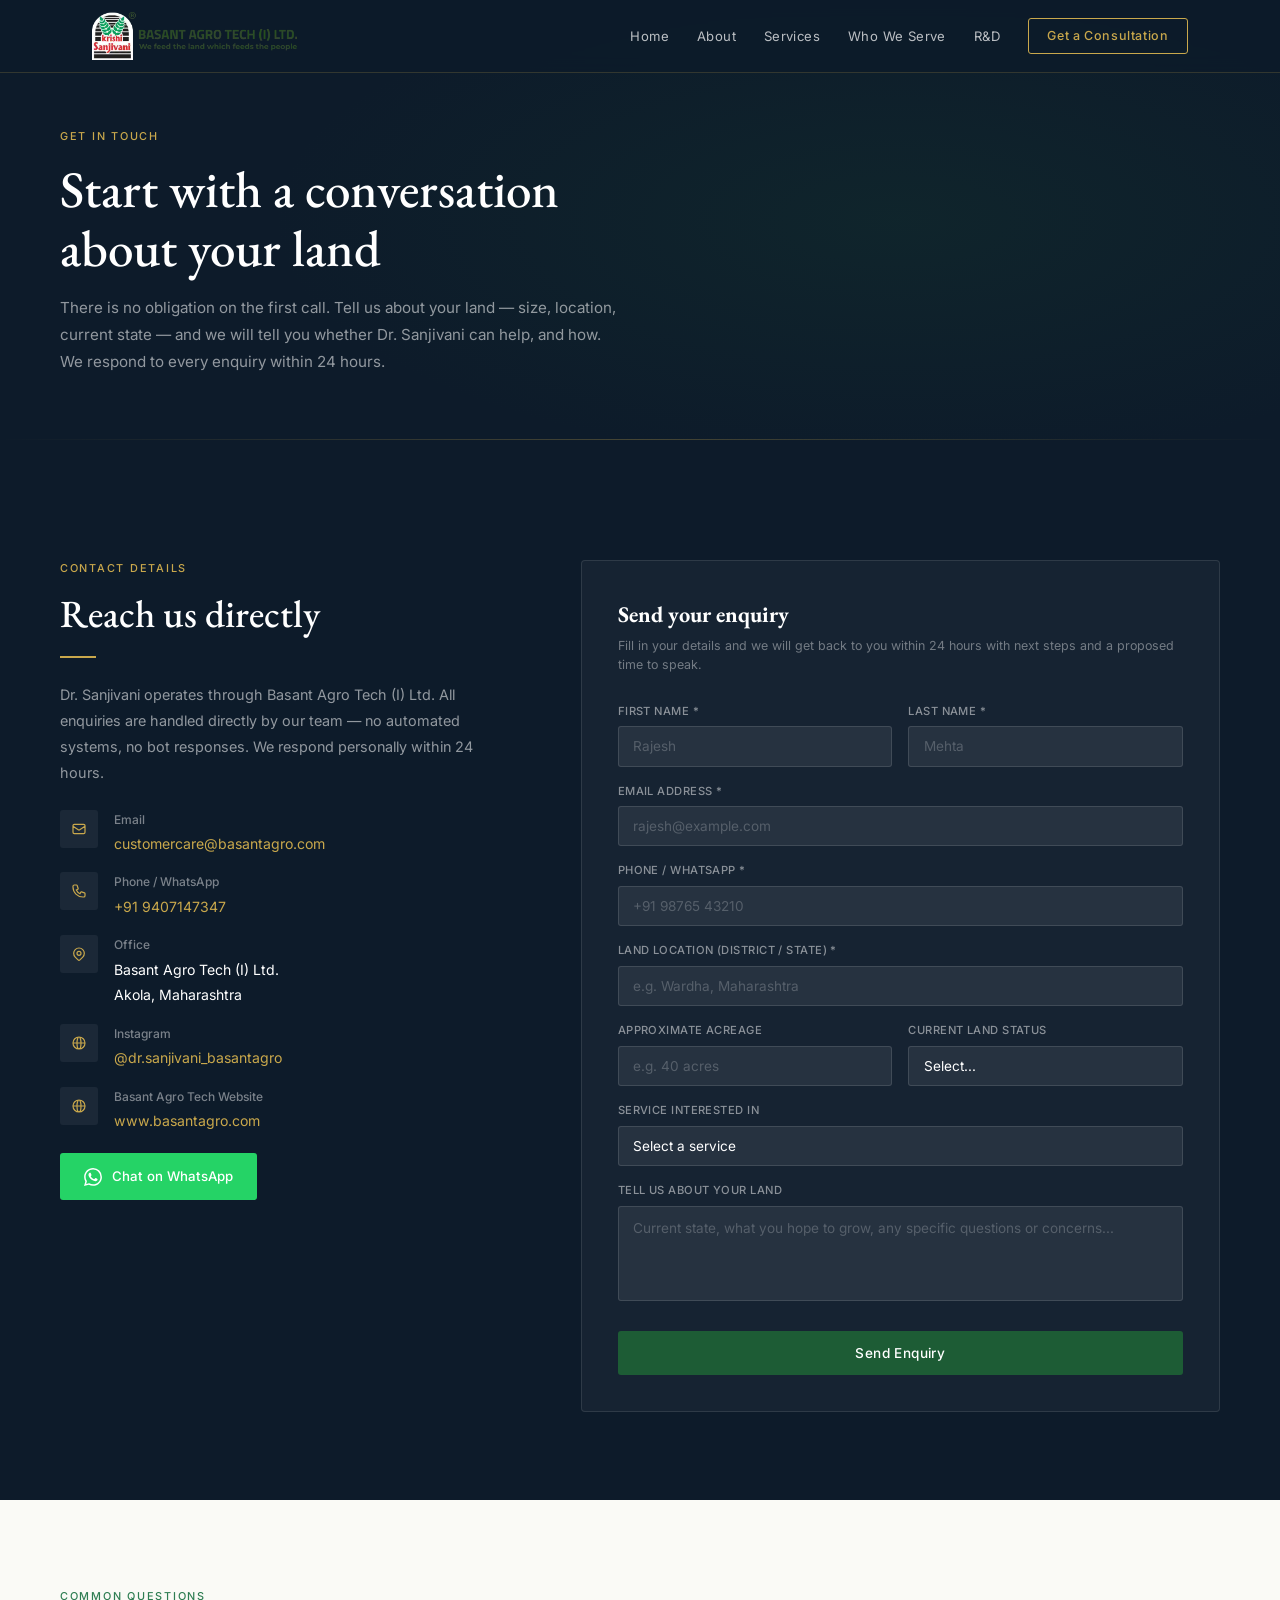
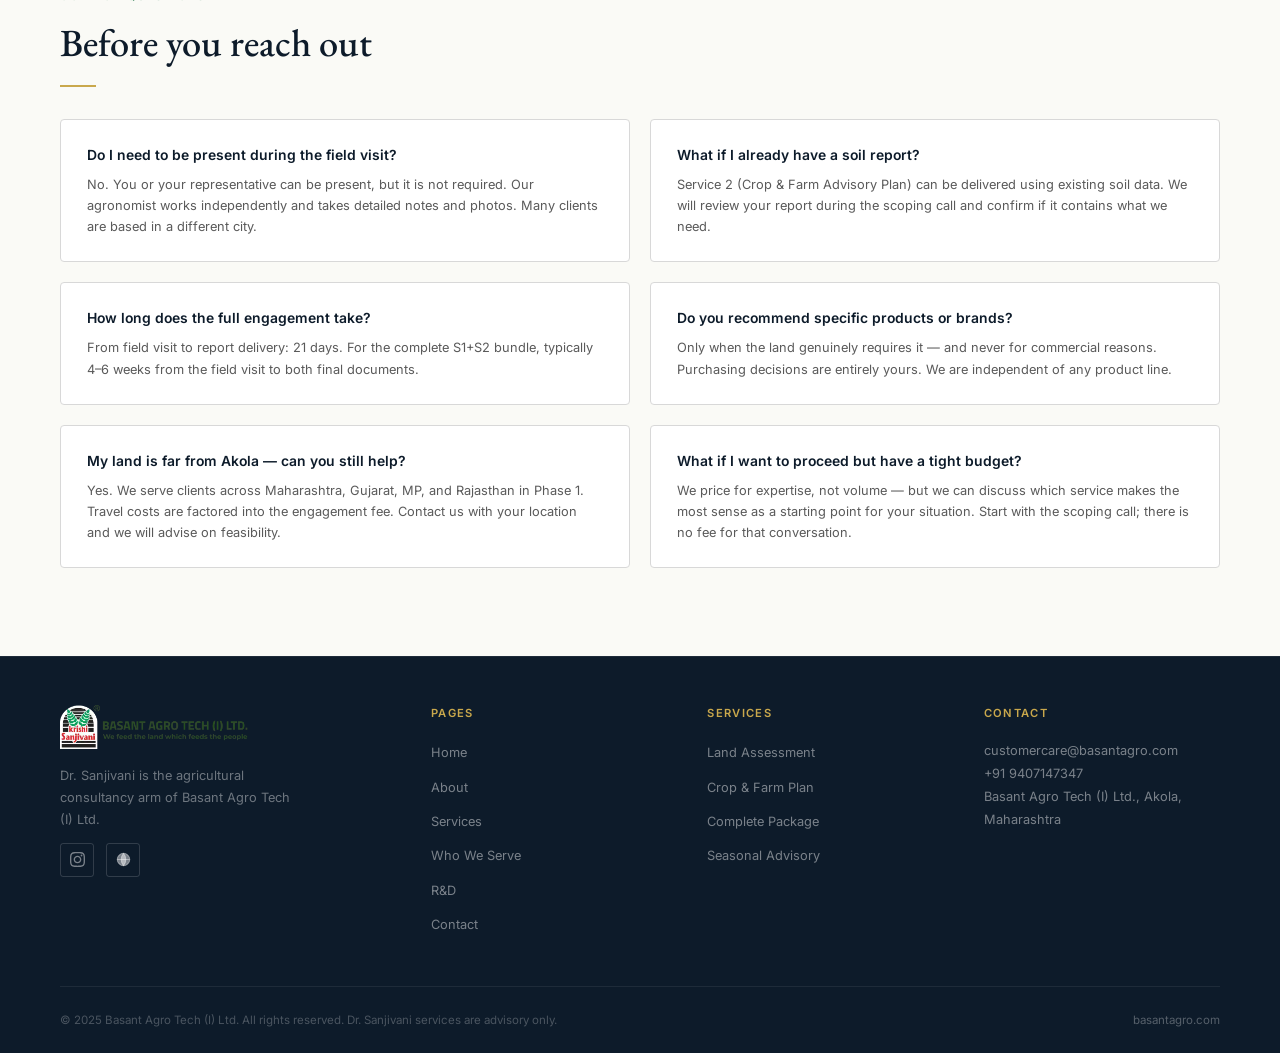
==== contact.html @ 5ec61f28 "Add files via upload" ====
<!DOCTYPE html><html lang="en"><head><meta charset="UTF-8"><meta name="viewport" content="width=device-width,initial-scale=1.0">
<title>Contact | Dr. Sanjivani Agricultural Consultancy</title><link rel="preconnect" href="https://fonts.googleapis.com">
<link href="https://fonts.googleapis.com/css2?family=EB+Garamond:ital,wght@0,400;0,500;0,600;1,400;1,500&family=Inter:wght@300;400;500;600&display=swap" rel="stylesheet">
<link rel="stylesheet" href="style.css">
<style>
.contact-layout{display:grid;grid-template-columns:1fr 1.4fr;gap:4rem;align-items:start;margin-top:2rem}
.contact-info p{font-size:.9rem;color:rgba(255,255,255,.55);line-height:1.8;margin-bottom:1.5rem}
.contact-methods{display:flex;flex-direction:column;gap:1rem}
.c-method{display:flex;gap:1rem;align-items:flex-start}
.c-icon{width:38px;height:38px;background:rgba(255,255,255,.06);border-radius:3px;display:flex;align-items:center;justify-content:center;flex-shrink:0}
.c-icon svg{width:16px;height:16px;stroke:var(--gold-br);fill:none;stroke-width:1.8}
.c-method h5{font-size:.75rem;font-weight:500;color:rgba(255,255,255,.45);margin-bottom:.15rem}
.c-method p{font-size:.88rem;color:var(--white);margin:0}
.c-method a{color:var(--gold-br)}
.form-card{background:rgba(255,255,255,.04);border:1px solid rgba(255,255,255,.1);border-radius:4px;padding:2.25rem}
.form-title{font-family:var(--serif);font-size:1.4rem;color:var(--white);margin-bottom:.3rem}
.form-sub{font-size:.78rem;color:rgba(255,255,255,.4);margin-bottom:1.75rem;line-height:1.5}
.fg{margin-bottom:1rem}
.fg-row{display:grid;grid-template-columns:1fr 1fr;gap:1rem}
label{display:block;font-size:.7rem;font-weight:500;color:rgba(255,255,255,.5);margin-bottom:.35rem;letter-spacing:.04em;text-transform:uppercase}
input,select,textarea{width:100%;background:rgba(255,255,255,.07);border:1px solid rgba(255,255,255,.12);border-radius:3px;padding:.7rem .9rem;color:var(--white);font-size:.85rem;font-family:var(--sans);outline:none;transition:border-color .2s;-webkit-appearance:none;appearance:none}
input::placeholder,textarea::placeholder{color:rgba(255,255,255,.22)}
input:focus,select:focus,textarea:focus{border-color:rgba(201,168,76,.5)}
select option{background:var(--navy);color:var(--white)}
textarea{resize:none;height:95px;line-height:1.55}
.form-btn{width:100%;background:var(--green);color:var(--white);border:none;padding:.9rem;border-radius:3px;font-size:.85rem;font-weight:500;cursor:pointer;margin-top:.4rem;transition:background .2s;letter-spacing:.03em;font-family:var(--sans)}
.form-btn:hover{background:var(--green2)}
.form-btn:disabled{opacity:.6;cursor:not-allowed}
.form-success{display:none;text-align:center;padding:2.5rem 1rem}
.success-icon{width:56px;height:56px;background:rgba(29,92,53,.2);border-radius:50%;display:flex;align-items:center;justify-content:center;margin:0 auto 1rem}
.success-icon svg{width:24px;height:24px;stroke:var(--gold-br);fill:none;stroke-width:1.8}
.form-success h4{font-family:var(--serif);font-size:1.4rem;color:var(--white);margin-bottom:.5rem}
.form-success p{font-size:.82rem;color:rgba(255,255,255,.5);line-height:1.7}
.faq-section{background:var(--cream)}
.faq-grid{display:grid;grid-template-columns:1fr 1fr;gap:1.25rem;margin-top:2rem}
.faq-item{background:var(--white);border:1px solid var(--g4);border-radius:4px;padding:1.5rem 1.6rem}
.faq-item h4{font-size:.87rem;font-weight:600;color:var(--navy);margin-bottom:.5rem}
.faq-item p{font-size:.8rem;color:var(--g2);line-height:1.65}
.whatsapp-btn{display:inline-flex;align-items:center;gap:.6rem;background:#25D366;color:var(--white);padding:.8rem 1.5rem;border-radius:3px;font-size:.83rem;font-weight:500;margin-top:1.25rem;text-decoration:none;transition:background .2s}
.whatsapp-btn:hover{background:#1ebe5a}
.whatsapp-btn svg{width:18px;height:18px;fill:var(--white)}
@media(max-width:900px){.contact-layout,.faq-grid{grid-template-columns:1fr}}
</style></head><body>
<nav><div class="nav-inner">
<a href="index.html" class="nav-logo"><img src="[data-uri]" alt="Basant Agro Tech" style="height:48px"></a>
<div class="nav-links"><a href="index.html">Home</a>
<a href="about.html">About</a>
<a href="services.html">Services</a>
<a href="who-we-serve.html">Who We Serve</a>
<a href="rd.html">R&D</a>
<a href="contact.html" class="nav-cta active" style="border-color:var(--gold-br);color:var(--gold-br)">Get a Consultation</a></div>
<button class="hamburger" onclick="toggleMenu()" aria-label="Menu"><span></span><span></span><span></span></button>
</div></nav>
<div class="mobile-menu" id="mm">
<a href="about.html" onclick="closeMenu()">About</a>
<a href="services.html" onclick="closeMenu()">Services</a>
<a href="who-we-serve.html" onclick="closeMenu()">Who We Serve</a>
<a href="rd.html" onclick="closeMenu()">R&D</a>
<a href="contact.html" onclick="closeMenu()">Get a Consultation</a>
</div>
<div class="page-hero">
<div class="page-hero-inner">
<div class="eyebrow eyebrow-gold">Get in Touch</div>
<h1>Start with a conversation<br>about your land</h1>
<p>There is no obligation on the first call. Tell us about your land — size, location, current state — and we will tell you whether Dr. Sanjivani can help, and how. We respond to every enquiry within 24 hours.</p>
</div><div class="page-hero-line"></div></div>

<section style="background:var(--navy);padding:5.5rem 2rem">
<div class="inner">
<div class="contact-layout">
<div class="contact-info">
<div class="eyebrow eyebrow-gold">Contact Details</div>
<h2 class="section-title light">Reach us directly</h2>
<div class="divider"></div>
<p>Dr. Sanjivani operates through Basant Agro Tech (I) Ltd. All enquiries are handled directly by our team — no automated systems, no bot responses. We respond personally within 24 hours.</p>
<div class="contact-methods">
<div class="c-method"><div class="c-icon"><svg viewBox="0 0 24 24"><path d="M3 8l7.89 5.26a2 2 0 002.22 0L21 8M5 19h14a2 2 0 002-2V7a2 2 0 00-2-2H5a2 2 0 00-2 2v10a2 2 0 002 2z"/></svg></div><div><h5>Email</h5><p><a href="mailto:customercare@basantagro.com">customercare@basantagro.com</a></p></div></div>
<div class="c-method"><div class="c-icon"><svg viewBox="0 0 24 24"><path d="M3 5a2 2 0 012-2h3.28a1 1 0 01.948.684l1.498 4.493a1 1 0 01-.502 1.21l-2.257 1.13a11.042 11.042 0 005.516 5.516l1.13-2.257a1 1 0 011.21-.502l4.493 1.498a1 1 0 01.684.949V19a2 2 0 01-2 2h-1C9.716 21 3 14.284 3 6V5z"/></svg></div><div><h5>Phone / WhatsApp</h5><p><a href="tel:+919407147347">+91 9407147347</a></p></div></div>
<div class="c-method"><div class="c-icon"><svg viewBox="0 0 24 24"><path d="M17.657 16.657L13.414 20.9a2 2 0 01-2.827 0l-4.244-4.243a8 8 0 1111.314 0z"/><path d="M15 11a3 3 0 11-6 0 3 3 0 016 0z"/></svg></div><div><h5>Office</h5><p>Basant Agro Tech (I) Ltd.<br>Akola, Maharashtra</p></div></div>
<div class="c-method"><div class="c-icon"><svg viewBox="0 0 24 24"><path d="M21 12a9 9 0 01-9 9m9-9a9 9 0 00-9-9m9 9H3m9 9a9 9 0 01-9-9m9 9c1.657 0 3-4.03 3-9s-1.343-9-3-9m0 18c-1.657 0-3-4.03-3-9s1.343-9 3-9m-9 9a9 9 0 019-9" stroke="var(--gold-br)" stroke-width="1.8" fill="none"/></svg></div><div><h5>Instagram</h5><p><a href="https://www.instagram.com/dr.sanjivani_basantagro?igsh=MWgzMm5zYTRhdmgycw==" target="_blank">@dr.sanjivani_basantagro</a></p></div></div>
<div class="c-method"><div class="c-icon"><svg viewBox="0 0 24 24"><path d="M21 12a9 9 0 01-9 9m9-9a9 9 0 00-9-9m9 9H3m9 9a9 9 0 01-9-9m9 9c1.657 0 3-4.03 3-9s-1.343-9-3-9m0 18c-1.657 0-3-4.03-3-9s1.343-9 3-9m-9 9a9 9 0 019-9" stroke="var(--gold-br)" stroke-width="1.8" fill="none"/></svg></div><div><h5>Basant Agro Tech Website</h5><p><a href="https://www.basantagro.com/" target="_blank">www.basantagro.com</a></p></div></div>
</div>
<a href="https://wa.me/919407147347?text=Hi%2C+I%27d+like+to+enquire+about+Dr.+Sanjivani+agricultural+consultancy+for+my+land." class="whatsapp-btn" target="_blank"><svg viewBox="0 0 24 24"><path d="M17.472 14.382c-.297-.149-1.758-.867-2.03-.967-.273-.099-.471-.148-.67.15-.197.297-.767.966-.94 1.164-.173.199-.347.223-.644.075-.297-.15-1.255-.463-2.39-1.475-.883-.788-1.48-1.761-1.653-2.059-.173-.297-.018-.458.13-.606.134-.133.298-.347.446-.52.149-.174.198-.298.298-.497.099-.198.05-.371-.025-.52-.075-.149-.669-1.612-.916-2.207-.242-.579-.487-.5-.669-.51-.173-.008-.371-.01-.57-.01-.198 0-.52.074-.792.372-.272.297-1.04 1.016-1.04 2.479 0 1.462 1.065 2.875 1.213 3.074.149.198 2.096 3.2 5.077 4.487.709.306 1.262.489 1.694.625.712.227 1.36.195 1.871.118.571-.085 1.758-.719 2.006-1.413.248-.694.248-1.289.173-1.413-.074-.124-.272-.198-.57-.347m-5.421 7.403h-.004a9.87 9.87 0 01-5.031-1.378l-.361-.214-3.741.982.998-3.648-.235-.374a9.86 9.86 0 01-1.51-5.26c.001-5.45 4.436-9.884 9.888-9.884 2.64 0 5.122 1.03 6.988 2.898a9.825 9.825 0 012.893 6.994c-.003 5.45-4.437 9.884-9.885 9.884m8.413-18.297A11.815 11.815 0 0012.05 0C5.495 0 .16 5.335.157 11.892c0 2.096.547 4.142 1.588 5.945L.057 24l6.305-1.654a11.882 11.882 0 005.683 1.448h.005c6.554 0 11.89-5.335 11.893-11.893a11.821 11.821 0 00-3.48-8.413z"/></svg>Chat on WhatsApp</a>
</div>
<div class="form-card" id="formBox">
<h3 class="form-title">Send your enquiry</h3>
<p class="form-sub">Fill in your details and we will get back to you within 24 hours with next steps and a proposed time to speak.</p>
<form id="enquiryForm">
<div class="fg-row">
<div class="fg"><label>First name *</label><input type="text" id="fname" placeholder="Rajesh" required></div>
<div class="fg"><label>Last name *</label><input type="text" id="lname" placeholder="Mehta" required></div>
</div>
<div class="fg"><label>Email address *</label><input type="email" id="email" placeholder="rajesh@example.com" required></div>
<div class="fg"><label>Phone / WhatsApp *</label><input type="tel" id="phone" placeholder="+91 98765 43210" required></div>
<div class="fg"><label>Land location (district / state) *</label><input type="text" id="location" placeholder="e.g. Wardha, Maharashtra" required></div>
<div class="fg-row">
<div class="fg"><label>Approximate acreage</label><input type="text" id="acres" placeholder="e.g. 40 acres"></div>
<div class="fg"><label>Current land status</label><select id="status"><option value="">Select...</option><option>Completely fallow / idle</option><option>Partially farmed / tenanted</option><option>Recently purchased</option><option>Inherited — never farmed</option><option>Currently farmed but underperforming</option></select></div>
</div>
<div class="fg"><label>Service interested in</label><select id="service"><option value="">Select a service</option><option>Service 1 — Land Assessment Report</option><option>Service 2 — Crop &amp; Farm Advisory Plan</option><option>Services 1+2 — Complete Package (recommended)</option><option>Service 3 — Seasonal Advisory (existing clients only)</option><option>Not sure yet — need guidance</option></select></div>
<div class="fg"><label>Tell us about your land</label><textarea id="message" placeholder="Current state, what you hope to grow, any specific questions or concerns..."></textarea></div>
<button type="submit" class="form-btn" id="submitBtn">Send Enquiry</button>
</form>
<div class="form-success" id="formSuccess">
<div class="success-icon"><svg viewBox="0 0 24 24"><path d="M9 12l2 2 4-4m6 2a9 9 0 11-18 0 9 9 0 0118 0z"/></svg></div>
<h4>Enquiry received</h4>
<p>Thank you. A Dr. Sanjivani agronomist will review your details and reach out within 24 hours to schedule your discovery call.<br><br>You can also reach us directly on WhatsApp: <a href="https://wa.me/919407147347" style="color:var(--gold-br)">+91 9407147347</a></p>
</div>
</div>
</div>
</div></section>

<section class="faq-section">
<div class="inner">
<div class="eyebrow">Common Questions</div>
<h2 class="section-title">Before you reach out</h2>
<div class="divider"></div>
<div class="faq-grid">
<div class="faq-item"><h4>Do I need to be present during the field visit?</h4><p>No. You or your representative can be present, but it is not required. Our agronomist works independently and takes detailed notes and photos. Many clients are based in a different city.</p></div>
<div class="faq-item"><h4>What if I already have a soil report?</h4><p>Service 2 (Crop &amp; Farm Advisory Plan) can be delivered using existing soil data. We will review your report during the scoping call and confirm if it contains what we need.</p></div>
<div class="faq-item"><h4>How long does the full engagement take?</h4><p>From field visit to report delivery: 21 days. For the complete S1+S2 bundle, typically 4–6 weeks from the field visit to both final documents.</p></div>
<div class="faq-item"><h4>Do you recommend specific products or brands?</h4><p>Only when the land genuinely requires it — and never for commercial reasons. Purchasing decisions are entirely yours. We are independent of any product line.</p></div>
<div class="faq-item"><h4>My land is far from Akola — can you still help?</h4><p>Yes. We serve clients across Maharashtra, Gujarat, MP, and Rajasthan in Phase 1. Travel costs are factored into the engagement fee. Contact us with your location and we will advise on feasibility.</p></div>
<div class="faq-item"><h4>What if I want to proceed but have a tight budget?</h4><p>We price for expertise, not volume — but we can discuss which service makes the most sense as a starting point for your situation. Start with the scoping call; there is no fee for that conversation.</p></div>
</div>
</div></section>

<footer>
<div class="footer-inner"><div class="footer-top">
<div class="footer-brand"><img src="[data-uri]" alt="Basant Agro Tech" style="height:44px;margin-bottom:1rem">
<p style="font-size:.8rem;color:rgba(255,255,255,.4);line-height:1.7;max-width:240px">Dr. Sanjivani is the agricultural consultancy arm of Basant Agro Tech (I) Ltd.</p>
<div class="footer-social">
<a href="https://www.instagram.com/dr.sanjivani_basantagro?igsh=MWgzMm5zYTRhdmgycw==" target="_blank"><svg viewBox="0 0 24 24"><path d="M12 2.163c3.204 0 3.584.012 4.85.07 3.252.148 4.771 1.691 4.919 4.919.058 1.265.069 1.645.069 4.849 0 3.205-.012 3.584-.069 4.849-.149 3.225-1.664 4.771-4.919 4.919-1.266.058-1.644.07-4.85.07-3.204 0-3.584-.012-4.849-.07-3.26-.149-4.771-1.699-4.919-4.92-.058-1.265-.07-1.644-.07-4.849 0-3.204.013-3.583.07-4.849.149-3.227 1.664-4.771 4.919-4.919 1.266-.057 1.645-.069 4.849-.069zm0-2.163c-3.259 0-3.667.014-4.947.072-4.358.2-6.78 2.618-6.98 6.98-.059 1.281-.073 1.689-.073 4.948 0 3.259.014 3.668.072 4.948.2 4.358 2.618 6.78 6.98 6.98 1.281.058 1.689.072 4.948.072 3.259 0 3.668-.014 4.948-.072 4.354-.2 6.782-2.618 6.979-6.98.059-1.28.073-1.689.073-4.948 0-3.259-.014-3.667-.072-4.947-.196-4.354-2.617-6.78-6.979-6.98-1.281-.059-1.69-.073-4.949-.073zm0 5.838c-3.403 0-6.162 2.759-6.162 6.162s2.759 6.163 6.162 6.163 6.162-2.759 6.162-6.163c0-3.403-2.759-6.162-6.162-6.162zm0 10.162c-2.209 0-4-1.79-4-4 0-2.209 1.791-4 4-4s4 1.791 4 4c0 2.21-1.791 4-4 4zm6.406-11.845c-.796 0-1.441.645-1.441 1.44s.645 1.44 1.441 1.44c.795 0 1.439-.645 1.439-1.44s-.644-1.44-1.439-1.44z"/></svg></a>
<a href="https://www.basantagro.com/" target="_blank"><svg viewBox="0 0 24 24" fill="none" stroke="rgba(255,255,255,0.45)" stroke-width="1.5"><circle cx="12" cy="12" r="10"/><path d="M2 12h20M12 2a15.3 15.3 0 010 20M12 2a15.3 15.3 0 000 20"/></svg></a>
</div></div>
<div class="footer-col"><h5>Pages</h5><ul>
<li><a href="index.html">Home</a></li><li><a href="about.html">About</a></li>
<li><a href="services.html">Services</a></li><li><a href="who-we-serve.html">Who We Serve</a></li>
<li><a href="rd.html">R&D</a></li><li><a href="contact.html">Contact</a></li></ul></div>
<div class="footer-col"><h5>Services</h5><ul>
<li><a href="services.html#s1">Land Assessment</a></li><li><a href="services.html#s2">Crop &amp; Farm Plan</a></li>
<li><a href="services.html#bundle">Complete Package</a></li><li><a href="services.html#s3">Seasonal Advisory</a></li></ul></div>
<div class="footer-col"><h5>Contact</h5>
<p style="font-size:.8rem;color:rgba(255,255,255,.45);line-height:1.8">customercare@basantagro.com<br>+91 9407147347<br>Basant Agro Tech (I) Ltd., Akola, Maharashtra</p></div>
</div><div class="footer-bottom">
<p>© 2025 Basant Agro Tech (I) Ltd. All rights reserved. Dr. Sanjivani services are advisory only.</p>
<p><a href="https://www.basantagro.com/" target="_blank" style="color:rgba(255,255,255,.3)">basantagro.com</a></p>
</div></div></footer>
<script>
function toggleMenu(){document.getElementById("mm").classList.toggle("open")}
function closeMenu(){document.getElementById("mm").classList.remove("open")}
window.addEventListener("scroll",()=>{document.querySelector("nav").style.background=window.scrollY>60?"rgba(13,27,42,0.99)":"rgba(13,27,42,0.97)"})
</script>
<script>
document.getElementById("enquiryForm").addEventListener("submit",async function(e){
  e.preventDefault();
  const btn=document.getElementById("submitBtn");
  btn.disabled=true;btn.textContent="Sending...";
  
  const data={
    fname:document.getElementById("fname").value,
    lname:document.getElementById("lname").value,
    email:document.getElementById("email").value,
    phone:document.getElementById("phone").value,
    location:document.getElementById("location").value,
    acres:document.getElementById("acres").value,
    status:document.getElementById("status").value,
    service:document.getElementById("service").value,
    message:document.getElementById("message").value,
    timestamp:new Date().toLocaleString("en-IN",{timeZone:"Asia/Kolkata"})
  };
  
  try{
  const SCRIPT_URL="https://script.google.com/macros/s/AKfycbz9bzeO3ZRPeZBhHLI8vdWgQnu197bSWNytZwtHeRsmhTvj__8_hX8oE4RBZjAuDmMwpA/exec";
  await fetch(SCRIPT_URL,{method:"POST",body:JSON.stringify(data)});
  document.getElementById("enquiryForm").style.display="none";
  document.getElementById("formSuccess").style.display="block";
}catch(err){
  document.getElementById("enquiryForm").style.display="none";
  document.getElementById("formSuccess").style.display="block";
}
});
</script>
</body></html>
---- style.css ----
*,*::before,*::after{box-sizing:border-box;margin:0;padding:0}
:root{
  --navy:#0D1B2A;--navy2:#152232;--green:#1D5C35;--green2:#2E7D52;
  --green-lt:#EAF4EE;--gold:#8B6914;--gold-lt:#FDF8E1;--gold-br:#C9A84C;
  --cream:#FAFAF6;--g1:#2C2C2C;--g2:#5A5A5A;--g3:#8A8A8A;--g4:#D8D8D8;
  --white:#FFFFFF;--serif:'EB Garamond',Georgia,serif;--sans:'Inter',system-ui,sans-serif;
}
html{scroll-behavior:smooth}
body{font-family:var(--sans);color:var(--g1);background:var(--white);line-height:1.6;overflow-x:hidden}
a{text-decoration:none;color:inherit}
ul{list-style:none}
img{max-width:100%;display:block}

/* NAV */
nav{position:fixed;top:0;left:0;right:0;z-index:100;background:rgba(13,27,42,0.97);backdrop-filter:blur(8px);border-bottom:1px solid rgba(201,168,76,0.2);transition:background 0.3s}
.nav-inner{max-width:1160px;margin:0 auto;padding:0 2rem;display:flex;align-items:center;justify-content:space-between;height:72px}
.nav-logo img{height:48px;width:auto}
.nav-links{display:flex;align-items:center;gap:1.75rem}
.nav-links a{color:rgba(255,255,255,0.72);font-size:0.82rem;font-weight:400;letter-spacing:0.03em;transition:color 0.2s}
.nav-links a:hover,.nav-links a.active{color:var(--gold-br)}
.nav-cta{background:transparent;border:1px solid var(--gold-br)!important;color:var(--gold-br)!important;padding:0.45rem 1.15rem;border-radius:3px;font-size:0.78rem!important;font-weight:500!important;letter-spacing:0.05em!important;transition:all 0.2s!important}
.nav-cta:hover{background:var(--gold-br)!important;color:var(--navy)!important}
.hamburger{display:none;flex-direction:column;gap:5px;cursor:pointer;padding:4px;border:none;background:none}
.hamburger span{display:block;width:22px;height:1.5px;background:var(--white);transition:all 0.3s}
.mobile-menu{display:none;position:fixed;top:72px;left:0;right:0;background:var(--navy);padding:1.5rem 2rem 2rem;border-top:1px solid rgba(201,168,76,0.15);z-index:99}
.mobile-menu.open{display:block}
.mobile-menu a{display:block;color:rgba(255,255,255,0.8);padding:0.75rem 0;font-size:0.9rem;border-bottom:1px solid rgba(255,255,255,0.07)}
.mobile-menu a:last-child{border-bottom:none;margin-top:0.5rem;color:var(--gold-br)}

/* COMMON */
section{padding:5.5rem 2rem}
.inner{max-width:1160px;margin:0 auto}
.eyebrow{font-size:0.68rem;letter-spacing:0.16em;text-transform:uppercase;color:var(--green2);font-weight:500;margin-bottom:0.9rem}
.eyebrow-gold{color:var(--gold-br)}
h1.page-title{font-family:var(--serif);font-size:clamp(2.2rem,4vw,3.4rem);font-weight:500;color:var(--navy);line-height:1.15;margin-bottom:1rem}
h2.section-title{font-family:var(--serif);font-size:clamp(1.8rem,3vw,2.7rem);font-weight:500;color:var(--navy);line-height:1.18;margin-bottom:1rem}
h2.section-title.light{color:var(--white)}
.divider{width:36px;height:2px;background:var(--gold-br);margin:1.2rem 0 1.5rem}
.desc{font-size:0.94rem;color:var(--g2);line-height:1.8;max-width:580px}
.desc.light{color:rgba(255,255,255,0.6)}

.btn-primary{display:inline-block;background:var(--green);color:var(--white);padding:0.85rem 2rem;border-radius:3px;font-size:0.84rem;font-weight:500;letter-spacing:0.04em;border:none;cursor:pointer;transition:background 0.2s;font-family:var(--sans)}
.btn-primary:hover{background:var(--green2)}
.btn-ghost{display:inline-block;background:transparent;color:rgba(255,255,255,0.72);padding:0.85rem 1.5rem;border-radius:3px;font-size:0.84rem;font-weight:400;letter-spacing:0.04em;border:1px solid rgba(255,255,255,0.22);cursor:pointer;transition:all 0.2s;font-family:var(--sans)}
.btn-ghost:hover{border-color:rgba(255,255,255,0.5);color:var(--white)}
.btn-green-outline{display:inline-block;background:transparent;color:var(--green);padding:0.75rem 1.75rem;border-radius:3px;font-size:0.83rem;font-weight:500;border:1px solid var(--green);cursor:pointer;transition:all 0.2s;font-family:var(--sans)}
.btn-green-outline:hover{background:var(--green);color:var(--white)}

/* PAGE HERO (inner pages) */
.page-hero{padding:8rem 2rem 4rem;background:var(--navy);position:relative;overflow:hidden}
.page-hero::after{content:'';position:absolute;inset:0;background:radial-gradient(ellipse 70% 80% at 70% 50%,rgba(29,92,53,0.15) 0%,transparent 70%);pointer-events:none}
.page-hero-inner{max-width:1160px;margin:0 auto;position:relative;z-index:1}
.page-hero h1{font-family:var(--serif);font-size:clamp(2.2rem,4vw,3.4rem);font-weight:500;color:var(--white);line-height:1.15;margin-bottom:1rem}
.page-hero p{font-size:0.95rem;color:rgba(255,255,255,0.55);line-height:1.8;max-width:560px}
.page-hero-line{position:absolute;bottom:0;left:0;right:0;height:1px;background:linear-gradient(90deg,transparent,rgba(201,168,76,0.3),transparent)}

/* FOOTER */
footer{background:var(--navy);border-top:1px solid rgba(255,255,255,0.07);padding:3rem 2rem 1.5rem}
.footer-inner{max-width:1160px;margin:0 auto}
.footer-top{display:grid;grid-template-columns:1.4fr 1fr 1fr 1fr;gap:2.5rem;padding-bottom:2.5rem;border-bottom:1px solid rgba(255,255,255,0.07)}
.footer-brand img{height:44px;margin-bottom:1rem}
.footer-brand p{font-size:0.8rem;color:rgba(255,255,255,0.4);line-height:1.7;max-width:240px}
.footer-col h5{font-size:0.7rem;font-weight:600;letter-spacing:0.12em;text-transform:uppercase;color:var(--gold-br);margin-bottom:1rem}
.footer-col ul li{margin-bottom:0.55rem}
.footer-col ul li a{font-size:0.8rem;color:rgba(255,255,255,0.45);transition:color 0.2s}
.footer-col ul li a:hover{color:rgba(255,255,255,0.8)}
.footer-col p{font-size:0.8rem;color:rgba(255,255,255,0.45);line-height:1.7}
.footer-social{display:flex;gap:0.75rem;margin-top:0.75rem}
.footer-social a{width:34px;height:34px;border:1px solid rgba(255,255,255,0.15);border-radius:3px;display:flex;align-items:center;justify-content:center;transition:border-color 0.2s}
.footer-social a:hover{border-color:var(--gold-br)}
.footer-social svg{width:15px;height:15px;fill:rgba(255,255,255,0.45)}
.footer-bottom{display:flex;justify-content:space-between;align-items:center;padding-top:1.5rem;flex-wrap:wrap;gap:0.75rem}
.footer-bottom p{font-size:0.72rem;color:rgba(255,255,255,0.25)}

/* RESPONSIVE */
@media(max-width:900px){
  .footer-top{grid-template-columns:1fr 1fr}
  nav .nav-links{display:none}
  .hamburger{display:flex}
}
@media(max-width:600px){
  section{padding:4rem 1.25rem}
  .footer-top{grid-template-columns:1fr}
  .footer-bottom{flex-direction:column;text-align:center}
}
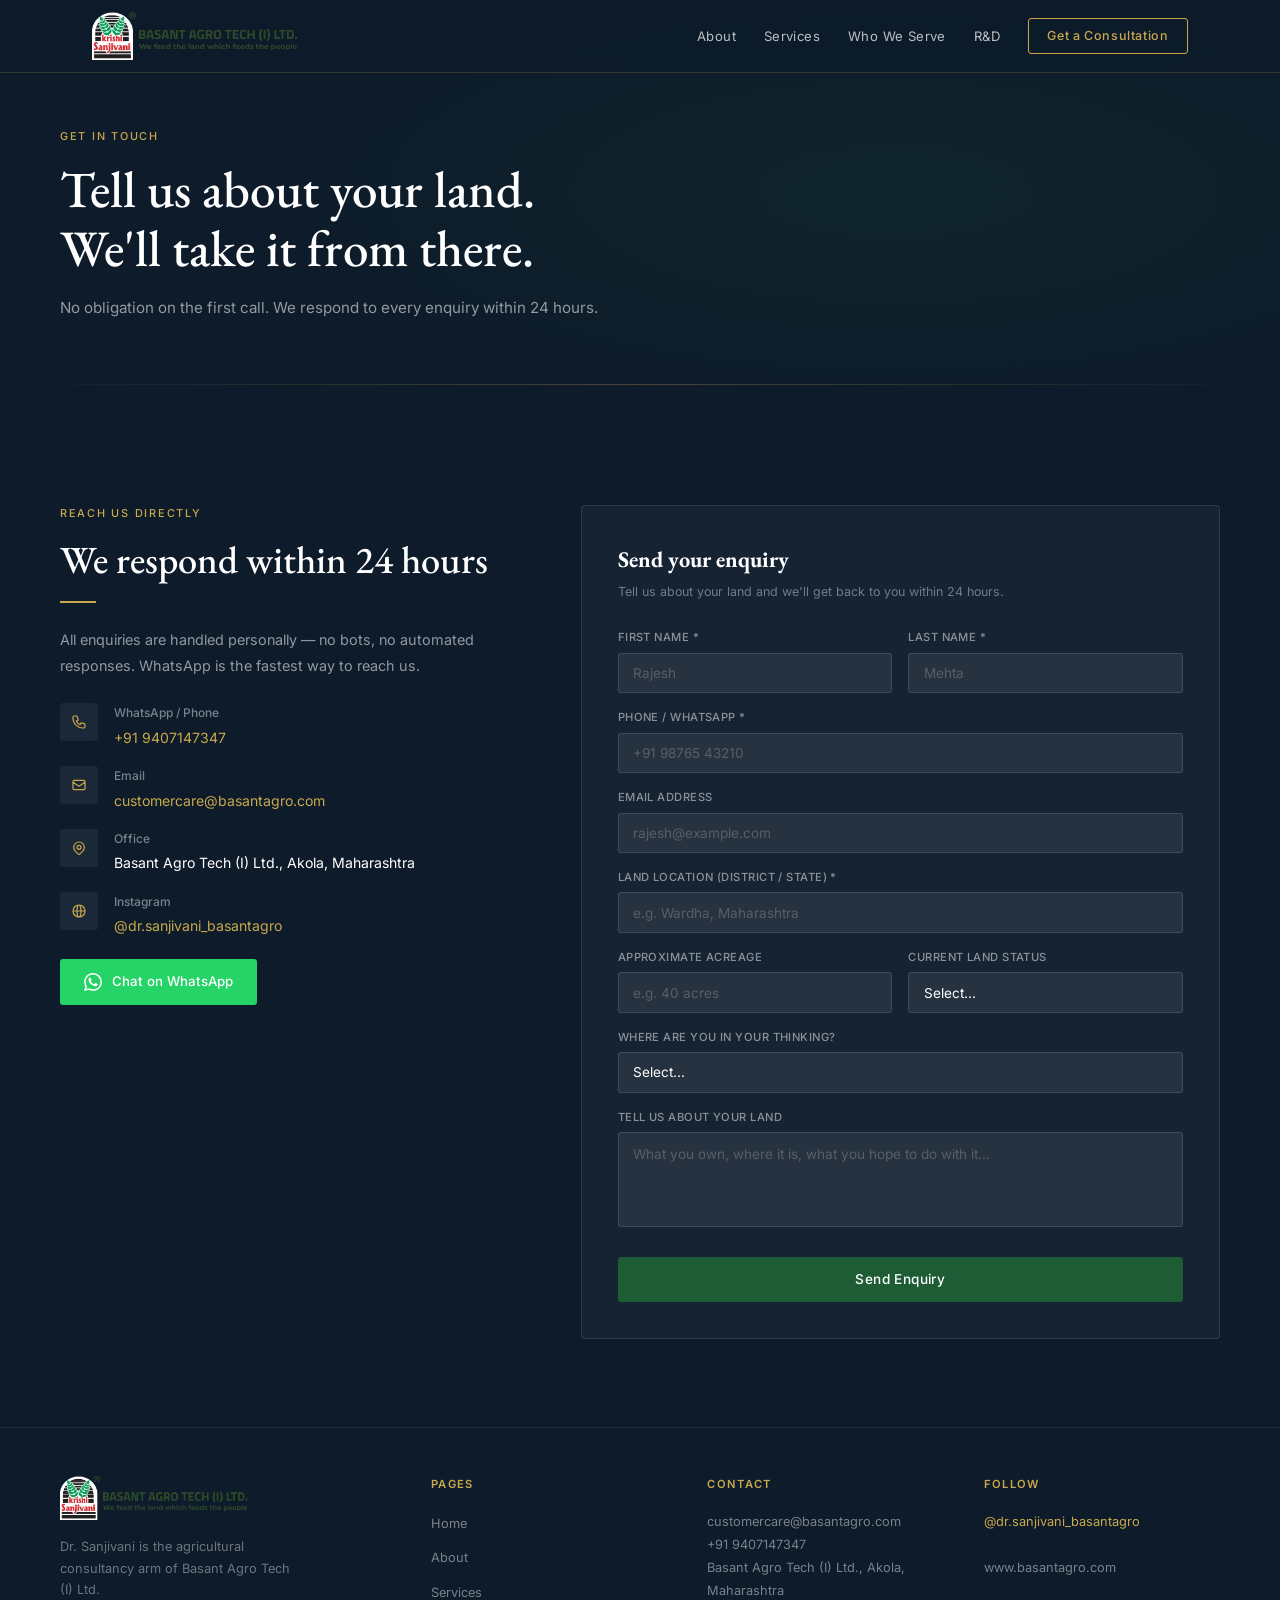
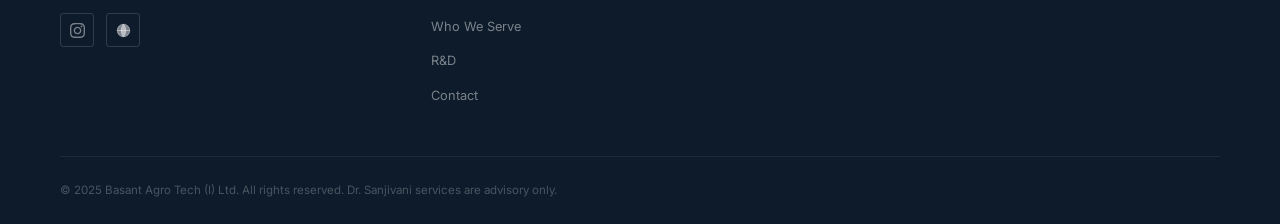
==== commit c236a8ff: "Update contact.html" ====
--- a/contact.html
+++ b/contact.html
@@ -31,121 +31,82 @@
 .success-icon svg{width:24px;height:24px;stroke:var(--gold-br);fill:none;stroke-width:1.8}
 .form-success h4{font-family:var(--serif);font-size:1.4rem;color:var(--white);margin-bottom:.5rem}
 .form-success p{font-size:.82rem;color:rgba(255,255,255,.5);line-height:1.7}
-.faq-section{background:var(--cream)}
-.faq-grid{display:grid;grid-template-columns:1fr 1fr;gap:1.25rem;margin-top:2rem}
-.faq-item{background:var(--white);border:1px solid var(--g4);border-radius:4px;padding:1.5rem 1.6rem}
-.faq-item h4{font-size:.87rem;font-weight:600;color:var(--navy);margin-bottom:.5rem}
-.faq-item p{font-size:.8rem;color:var(--g2);line-height:1.65}
 .whatsapp-btn{display:inline-flex;align-items:center;gap:.6rem;background:#25D366;color:var(--white);padding:.8rem 1.5rem;border-radius:3px;font-size:.83rem;font-weight:500;margin-top:1.25rem;text-decoration:none;transition:background .2s}
 .whatsapp-btn:hover{background:#1ebe5a}
 .whatsapp-btn svg{width:18px;height:18px;fill:var(--white)}
-@media(max-width:900px){.contact-layout,.faq-grid{grid-template-columns:1fr}}
+@media(max-width:900px){.contact-layout{grid-template-columns:1fr}.fg-row{grid-template-columns:1fr}}
 </style></head><body>
 <nav><div class="nav-inner">
 <a href="index.html" class="nav-logo"><img src="[data-uri]" alt="Basant Agro Tech" style="height:48px"></a>
-<div class="nav-links"><a href="index.html">Home</a>
-<a href="about.html">About</a>
-<a href="services.html">Services</a>
-<a href="who-we-serve.html">Who We Serve</a>
-<a href="rd.html">R&D</a>
-<a href="contact.html" class="nav-cta active" style="border-color:var(--gold-br);color:var(--gold-br)">Get a Consultation</a></div>
+<div class="nav-links"><a href="about.html">About</a><a href="services.html">Services</a><a href="who-we-serve.html">Who We Serve</a><a href="rd.html">R&amp;D</a><a href="contact.html" class="nav-cta">Get a Consultation</a></div>
 <button class="hamburger" onclick="toggleMenu()" aria-label="Menu"><span></span><span></span><span></span></button>
 </div></nav>
 <div class="mobile-menu" id="mm">
-<a href="about.html" onclick="closeMenu()">About</a>
-<a href="services.html" onclick="closeMenu()">Services</a>
-<a href="who-we-serve.html" onclick="closeMenu()">Who We Serve</a>
-<a href="rd.html" onclick="closeMenu()">R&D</a>
-<a href="contact.html" onclick="closeMenu()">Get a Consultation</a>
-</div>
+<a href="about.html" onclick="closeMenu()">About</a><a href="services.html" onclick="closeMenu()">Services</a>
+<a href="who-we-serve.html" onclick="closeMenu()">Who We Serve</a><a href="rd.html" onclick="closeMenu()">R&D</a>
+<a href="contact.html" onclick="closeMenu()">Get a Consultation</a></div>
 <div class="page-hero">
 <div class="page-hero-inner">
 <div class="eyebrow eyebrow-gold">Get in Touch</div>
-<h1>Start with a conversation<br>about your land</h1>
-<p>There is no obligation on the first call. Tell us about your land — size, location, current state — and we will tell you whether Dr. Sanjivani can help, and how. We respond to every enquiry within 24 hours.</p>
+<h1>Tell us about your land.<br>We'll take it from there.</h1>
+<p>No obligation on the first call. We respond to every enquiry within 24 hours.</p>
 </div><div class="page-hero-line"></div></div>
 
 <section style="background:var(--navy);padding:5.5rem 2rem">
 <div class="inner">
 <div class="contact-layout">
 <div class="contact-info">
-<div class="eyebrow eyebrow-gold">Contact Details</div>
-<h2 class="section-title light">Reach us directly</h2>
-<div class="divider"></div>
-<p>Dr. Sanjivani operates through Basant Agro Tech (I) Ltd. All enquiries are handled directly by our team — no automated systems, no bot responses. We respond personally within 24 hours.</p>
+<div class="eyebrow eyebrow-gold">Reach Us Directly</div>
+<h2 class="section-title light">We respond within 24 hours</h2>
+<div class="divider" style="background:var(--gold-br)"></div>
+<p>All enquiries are handled personally — no bots, no automated responses. WhatsApp is the fastest way to reach us.</p>
 <div class="contact-methods">
+<div class="c-method"><div class="c-icon"><svg viewBox="0 0 24 24"><path d="M3 5a2 2 0 012-2h3.28a1 1 0 01.948.684l1.498 4.493a1 1 0 01-.502 1.21l-2.257 1.13a11.042 11.042 0 005.516 5.516l1.13-2.257a1 1 0 011.21-.502l4.493 1.498a1 1 0 01.684.949V19a2 2 0 01-2 2h-1C9.716 21 3 14.284 3 6V5z"/></svg></div><div><h5>WhatsApp / Phone</h5><p><a href="tel:+919407147347">+91 9407147347</a></p></div></div>
 <div class="c-method"><div class="c-icon"><svg viewBox="0 0 24 24"><path d="M3 8l7.89 5.26a2 2 0 002.22 0L21 8M5 19h14a2 2 0 002-2V7a2 2 0 00-2-2H5a2 2 0 00-2 2v10a2 2 0 002 2z"/></svg></div><div><h5>Email</h5><p><a href="mailto:customercare@basantagro.com">customercare@basantagro.com</a></p></div></div>
-<div class="c-method"><div class="c-icon"><svg viewBox="0 0 24 24"><path d="M3 5a2 2 0 012-2h3.28a1 1 0 01.948.684l1.498 4.493a1 1 0 01-.502 1.21l-2.257 1.13a11.042 11.042 0 005.516 5.516l1.13-2.257a1 1 0 011.21-.502l4.493 1.498a1 1 0 01.684.949V19a2 2 0 01-2 2h-1C9.716 21 3 14.284 3 6V5z"/></svg></div><div><h5>Phone / WhatsApp</h5><p><a href="tel:+919407147347">+91 9407147347</a></p></div></div>
-<div class="c-method"><div class="c-icon"><svg viewBox="0 0 24 24"><path d="M17.657 16.657L13.414 20.9a2 2 0 01-2.827 0l-4.244-4.243a8 8 0 1111.314 0z"/><path d="M15 11a3 3 0 11-6 0 3 3 0 016 0z"/></svg></div><div><h5>Office</h5><p>Basant Agro Tech (I) Ltd.<br>Akola, Maharashtra</p></div></div>
+<div class="c-method"><div class="c-icon"><svg viewBox="0 0 24 24"><path d="M17.657 16.657L13.414 20.9a2 2 0 01-2.827 0l-4.244-4.243a8 8 0 1111.314 0z"/><path d="M15 11a3 3 0 11-6 0 3 3 0 016 0z"/></svg></div><div><h5>Office</h5><p>Basant Agro Tech (I) Ltd., Akola, Maharashtra</p></div></div>
 <div class="c-method"><div class="c-icon"><svg viewBox="0 0 24 24"><path d="M21 12a9 9 0 01-9 9m9-9a9 9 0 00-9-9m9 9H3m9 9a9 9 0 01-9-9m9 9c1.657 0 3-4.03 3-9s-1.343-9-3-9m0 18c-1.657 0-3-4.03-3-9s1.343-9 3-9m-9 9a9 9 0 019-9" stroke="var(--gold-br)" stroke-width="1.8" fill="none"/></svg></div><div><h5>Instagram</h5><p><a href="https://www.instagram.com/dr.sanjivani_basantagro?igsh=MWgzMm5zYTRhdmgycw==" target="_blank">@dr.sanjivani_basantagro</a></p></div></div>
-<div class="c-method"><div class="c-icon"><svg viewBox="0 0 24 24"><path d="M21 12a9 9 0 01-9 9m9-9a9 9 0 00-9-9m9 9H3m9 9a9 9 0 01-9-9m9 9c1.657 0 3-4.03 3-9s-1.343-9-3-9m0 18c-1.657 0-3-4.03-3-9s1.343-9 3-9m-9 9a9 9 0 019-9" stroke="var(--gold-br)" stroke-width="1.8" fill="none"/></svg></div><div><h5>Basant Agro Tech Website</h5><p><a href="https://www.basantagro.com/" target="_blank">www.basantagro.com</a></p></div></div>
 </div>
 <a href="https://wa.me/919407147347?text=Hi%2C+I%27d+like+to+enquire+about+Dr.+Sanjivani+agricultural+consultancy+for+my+land." class="whatsapp-btn" target="_blank"><svg viewBox="0 0 24 24"><path d="M17.472 14.382c-.297-.149-1.758-.867-2.03-.967-.273-.099-.471-.148-.67.15-.197.297-.767.966-.94 1.164-.173.199-.347.223-.644.075-.297-.15-1.255-.463-2.39-1.475-.883-.788-1.48-1.761-1.653-2.059-.173-.297-.018-.458.13-.606.134-.133.298-.347.446-.52.149-.174.198-.298.298-.497.099-.198.05-.371-.025-.52-.075-.149-.669-1.612-.916-2.207-.242-.579-.487-.5-.669-.51-.173-.008-.371-.01-.57-.01-.198 0-.52.074-.792.372-.272.297-1.04 1.016-1.04 2.479 0 1.462 1.065 2.875 1.213 3.074.149.198 2.096 3.2 5.077 4.487.709.306 1.262.489 1.694.625.712.227 1.36.195 1.871.118.571-.085 1.758-.719 2.006-1.413.248-.694.248-1.289.173-1.413-.074-.124-.272-.198-.57-.347m-5.421 7.403h-.004a9.87 9.87 0 01-5.031-1.378l-.361-.214-3.741.982.998-3.648-.235-.374a9.86 9.86 0 01-1.51-5.26c.001-5.45 4.436-9.884 9.888-9.884 2.64 0 5.122 1.03 6.988 2.898a9.825 9.825 0 012.893 6.994c-.003 5.45-4.437 9.884-9.885 9.884m8.413-18.297A11.815 11.815 0 0012.05 0C5.495 0 .16 5.335.157 11.892c0 2.096.547 4.142 1.588 5.945L.057 24l6.305-1.654a11.882 11.882 0 005.683 1.448h.005c6.554 0 11.89-5.335 11.893-11.893a11.821 11.821 0 00-3.48-8.413z"/></svg>Chat on WhatsApp</a>
 </div>
 <div class="form-card" id="formBox">
 <h3 class="form-title">Send your enquiry</h3>
-<p class="form-sub">Fill in your details and we will get back to you within 24 hours with next steps and a proposed time to speak.</p>
+<p class="form-sub">Tell us about your land and we'll get back to you within 24 hours.</p>
 <form id="enquiryForm">
 <div class="fg-row">
 <div class="fg"><label>First name *</label><input type="text" id="fname" placeholder="Rajesh" required></div>
 <div class="fg"><label>Last name *</label><input type="text" id="lname" placeholder="Mehta" required></div>
 </div>
-<div class="fg"><label>Email address *</label><input type="email" id="email" placeholder="rajesh@example.com" required></div>
 <div class="fg"><label>Phone / WhatsApp *</label><input type="tel" id="phone" placeholder="+91 98765 43210" required></div>
+<div class="fg"><label>Email address</label><input type="email" id="email" placeholder="rajesh@example.com"></div>
 <div class="fg"><label>Land location (district / state) *</label><input type="text" id="location" placeholder="e.g. Wardha, Maharashtra" required></div>
 <div class="fg-row">
 <div class="fg"><label>Approximate acreage</label><input type="text" id="acres" placeholder="e.g. 40 acres"></div>
 <div class="fg"><label>Current land status</label><select id="status"><option value="">Select...</option><option>Completely fallow / idle</option><option>Partially farmed / tenanted</option><option>Recently purchased</option><option>Inherited — never farmed</option><option>Currently farmed but underperforming</option></select></div>
 </div>
-<div class="fg"><label>Service interested in</label><select id="service"><option value="">Select a service</option><option>Service 1 — Land Assessment Report</option><option>Service 2 — Crop &amp; Farm Advisory Plan</option><option>Services 1+2 — Complete Package (recommended)</option><option>Service 3 — Seasonal Advisory (existing clients only)</option><option>Not sure yet — need guidance</option></select></div>
-<div class="fg"><label>Tell us about your land</label><textarea id="message" placeholder="Current state, what you hope to grow, any specific questions or concerns..."></textarea></div>
+<div class="fg"><label>Where are you in your thinking?</label><select id="service"><option value="">Select...</option><option>Just exploring — want to understand options</option><option>Ready to begin — want a consultation</option><option>Already have soil data — need a crop plan</option><option>Not sure — need guidance on next step</option></select></div>
+<div class="fg"><label>Tell us about your land</label><textarea id="message" placeholder="What you own, where it is, what you hope to do with it..."></textarea></div>
 <button type="submit" class="form-btn" id="submitBtn">Send Enquiry</button>
 </form>
 <div class="form-success" id="formSuccess">
 <div class="success-icon"><svg viewBox="0 0 24 24"><path d="M9 12l2 2 4-4m6 2a9 9 0 11-18 0 9 9 0 0118 0z"/></svg></div>
 <h4>Enquiry received</h4>
-<p>Thank you. A Dr. Sanjivani agronomist will review your details and reach out within 24 hours to schedule your discovery call.<br><br>You can also reach us directly on WhatsApp: <a href="https://wa.me/919407147347" style="color:var(--gold-br)">+91 9407147347</a></p>
+<p>We will review your details and reach out within 24 hours.<br><br>Or reach us directly on WhatsApp: <a href="https://wa.me/919407147347" style="color:var(--gold-br)">+91 9407147347</a></p>
 </div>
 </div>
 </div>
 </div></section>
 
-<section class="faq-section">
-<div class="inner">
-<div class="eyebrow">Common Questions</div>
-<h2 class="section-title">Before you reach out</h2>
-<div class="divider"></div>
-<div class="faq-grid">
-<div class="faq-item"><h4>Do I need to be present during the field visit?</h4><p>No. You or your representative can be present, but it is not required. Our agronomist works independently and takes detailed notes and photos. Many clients are based in a different city.</p></div>
-<div class="faq-item"><h4>What if I already have a soil report?</h4><p>Service 2 (Crop &amp; Farm Advisory Plan) can be delivered using existing soil data. We will review your report during the scoping call and confirm if it contains what we need.</p></div>
-<div class="faq-item"><h4>How long does the full engagement take?</h4><p>From field visit to report delivery: 21 days. For the complete S1+S2 bundle, typically 4–6 weeks from the field visit to both final documents.</p></div>
-<div class="faq-item"><h4>Do you recommend specific products or brands?</h4><p>Only when the land genuinely requires it — and never for commercial reasons. Purchasing decisions are entirely yours. We are independent of any product line.</p></div>
-<div class="faq-item"><h4>My land is far from Akola — can you still help?</h4><p>Yes. We serve clients across Maharashtra, Gujarat, MP, and Rajasthan in Phase 1. Travel costs are factored into the engagement fee. Contact us with your location and we will advise on feasibility.</p></div>
-<div class="faq-item"><h4>What if I want to proceed but have a tight budget?</h4><p>We price for expertise, not volume — but we can discuss which service makes the most sense as a starting point for your situation. Start with the scoping call; there is no fee for that conversation.</p></div>
-</div>
-</div></section>
-
-<footer>
-<div class="footer-inner"><div class="footer-top">
+<footer><div class="footer-inner"><div class="footer-top">
 <div class="footer-brand"><img src="[data-uri]" alt="Basant Agro Tech" style="height:44px;margin-bottom:1rem">
 <p style="font-size:.8rem;color:rgba(255,255,255,.4);line-height:1.7;max-width:240px">Dr. Sanjivani is the agricultural consultancy arm of Basant Agro Tech (I) Ltd.</p>
 <div class="footer-social">
 <a href="https://www.instagram.com/dr.sanjivani_basantagro?igsh=MWgzMm5zYTRhdmgycw==" target="_blank"><svg viewBox="0 0 24 24"><path d="M12 2.163c3.204 0 3.584.012 4.85.07 3.252.148 4.771 1.691 4.919 4.919.058 1.265.069 1.645.069 4.849 0 3.205-.012 3.584-.069 4.849-.149 3.225-1.664 4.771-4.919 4.919-1.266.058-1.644.07-4.85.07-3.204 0-3.584-.012-4.849-.07-3.26-.149-4.771-1.699-4.919-4.92-.058-1.265-.07-1.644-.07-4.849 0-3.204.013-3.583.07-4.849.149-3.227 1.664-4.771 4.919-4.919 1.266-.057 1.645-.069 4.849-.069zm0-2.163c-3.259 0-3.667.014-4.947.072-4.358.2-6.78 2.618-6.98 6.98-.059 1.281-.073 1.689-.073 4.948 0 3.259.014 3.668.072 4.948.2 4.358 2.618 6.78 6.98 6.98 1.281.058 1.689.072 4.948.072 3.259 0 3.668-.014 4.948-.072 4.354-.2 6.782-2.618 6.979-6.98.059-1.28.073-1.689.073-4.948 0-3.259-.014-3.667-.072-4.947-.196-4.354-2.617-6.78-6.979-6.98-1.281-.059-1.69-.073-4.949-.073zm0 5.838c-3.403 0-6.162 2.759-6.162 6.162s2.759 6.163 6.162 6.163 6.162-2.759 6.162-6.163c0-3.403-2.759-6.162-6.162-6.162zm0 10.162c-2.209 0-4-1.79-4-4 0-2.209 1.791-4 4-4s4 1.791 4 4c0 2.21-1.791 4-4 4zm6.406-11.845c-.796 0-1.441.645-1.441 1.44s.645 1.44 1.441 1.44c.795 0 1.439-.645 1.439-1.44s-.644-1.44-1.439-1.44z"/></svg></a>
 <a href="https://www.basantagro.com/" target="_blank"><svg viewBox="0 0 24 24" fill="none" stroke="rgba(255,255,255,0.45)" stroke-width="1.5"><circle cx="12" cy="12" r="10"/><path d="M2 12h20M12 2a15.3 15.3 0 010 20M12 2a15.3 15.3 0 000 20"/></svg></a>
 </div></div>
-<div class="footer-col"><h5>Pages</h5><ul>
-<li><a href="index.html">Home</a></li><li><a href="about.html">About</a></li>
-<li><a href="services.html">Services</a></li><li><a href="who-we-serve.html">Who We Serve</a></li>
-<li><a href="rd.html">R&D</a></li><li><a href="contact.html">Contact</a></li></ul></div>
-<div class="footer-col"><h5>Services</h5><ul>
-<li><a href="services.html#s1">Land Assessment</a></li><li><a href="services.html#s2">Crop &amp; Farm Plan</a></li>
-<li><a href="services.html#bundle">Complete Package</a></li><li><a href="services.html#s3">Seasonal Advisory</a></li></ul></div>
-<div class="footer-col"><h5>Contact</h5>
-<p style="font-size:.8rem;color:rgba(255,255,255,.45);line-height:1.8">customercare@basantagro.com<br>+91 9407147347<br>Basant Agro Tech (I) Ltd., Akola, Maharashtra</p></div>
-</div><div class="footer-bottom">
-<p>© 2025 Basant Agro Tech (I) Ltd. All rights reserved. Dr. Sanjivani services are advisory only.</p>
-<p><a href="https://www.basantagro.com/" target="_blank" style="color:rgba(255,255,255,.3)">basantagro.com</a></p>
-</div></div></footer>
+<div class="footer-col"><h5>Pages</h5><ul><li><a href="index.html">Home</a></li><li><a href="about.html">About</a></li><li><a href="services.html">Services</a></li><li><a href="who-we-serve.html">Who We Serve</a></li><li><a href="rd.html">R&D</a></li><li><a href="contact.html">Contact</a></li></ul></div>
+<div class="footer-col"><h5>Contact</h5><p style="font-size:.8rem;color:rgba(255,255,255,.45);line-height:1.8">customercare@basantagro.com<br>+91 9407147347<br>Basant Agro Tech (I) Ltd., Akola, Maharashtra</p></div>
+<div class="footer-col"><h5>Follow</h5><p style="font-size:.8rem;color:rgba(255,255,255,.45);line-height:1.8"><a href="https://www.instagram.com/dr.sanjivani_basantagro?igsh=MWgzMm5zYTRhdmgycw==" target="_blank" style="color:var(--gold-br)">@dr.sanjivani_basantagro</a><br><br><a href="https://www.basantagro.com/" target="_blank" style="color:rgba(255,255,255,.45)">www.basantagro.com</a></p></div>
+</div><div class="footer-bottom"><p>© 2025 Basant Agro Tech (I) Ltd. All rights reserved. Dr. Sanjivani services are advisory only.</p></div></div></footer>
 <script>
 function toggleMenu(){document.getElementById("mm").classList.toggle("open")}
 function closeMenu(){document.getElementById("mm").classList.remove("open")}
@@ -156,7 +117,6 @@
   e.preventDefault();
   const btn=document.getElementById("submitBtn");
   btn.disabled=true;btn.textContent="Sending...";
-  
   const data={
     fname:document.getElementById("fname").value,
     lname:document.getElementById("lname").value,
@@ -169,16 +129,15 @@
     message:document.getElementById("message").value,
     timestamp:new Date().toLocaleString("en-IN",{timeZone:"Asia/Kolkata"})
   };
-  
   try{
-  const SCRIPT_URL="https://script.google.com/macros/s/AKfycbz9bzeO3ZRPeZBhHLI8vdWgQnu197bSWNytZwtHeRsmhTvj__8_hX8oE4RBZjAuDmMwpA/exec";
-  await fetch(SCRIPT_URL,{method:"POST",body:JSON.stringify(data)});
-  document.getElementById("enquiryForm").style.display="none";
-  document.getElementById("formSuccess").style.display="block";
-}catch(err){
-  document.getElementById("enquiryForm").style.display="none";
-  document.getElementById("formSuccess").style.display="block";
-}
+    const SCRIPT_URL="https://script.google.com/macros/s/AKfycbz6mpo2il913HTf04OY7teUKFh2-pSYalBxg4KQtlRj4WqA0xDISI32XZeKIQm5D9E0AA/exec";
+    await fetch(SCRIPT_URL,{method:"POST",body:JSON.stringify(data)});
+    document.getElementById("enquiryForm").style.display="none";
+    document.getElementById("formSuccess").style.display="block";
+  }catch(err){
+    document.getElementById("enquiryForm").style.display="none";
+    document.getElementById("formSuccess").style.display="block";
+  }
 });
 </script>
-</body></html>+</body></html>
